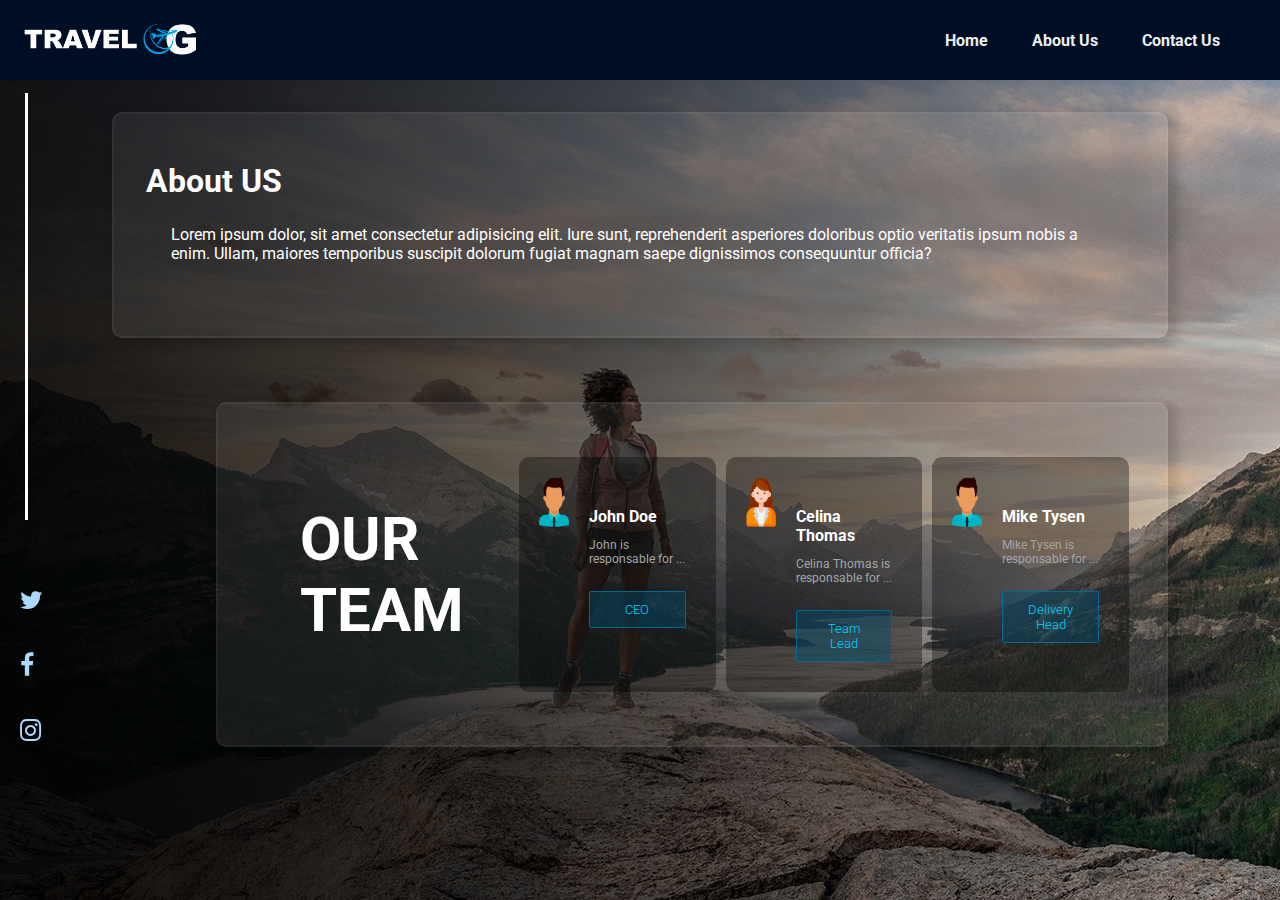
==== about.html @ 8196e84c "commited" ====
<!DOCTYPE html>
<html lang="en">

<head>
    <meta charset="UTF-8">
    <meta http-equiv="X-UA-Compatible" content="IE=edge">
    <meta name="viewport" content="width=device-width, initial-scale=1.0">
    <link rel="stylesheet" href="./style.css">
    <link href='https://fonts.googleapis.com/css?family=Roboto' rel='stylesheet'>
    <link rel="stylesheet" href="https://cdnjs.cloudflare.com/ajax/libs/font-awesome/4.7.0/css/font-awesome.min.css">
    <title>About US | Travel Plan OG</title>
</head>

<body>
    <nav>
        <img src="img/logo.png" alt="">
        <ul>
            <li><a href="./index.html" id="home">Home </a></li>
            <li><a href="./about.html" id="about">About Us </a></li>
            <li><a href="./contact.html" id="contact">Contact Us </a></li>
        </ul>
 
    </nav>

    <main>
        <div class="socialMedia">
            <img src="./img/line.png" alt="">
            <a href="#"><i class="fa fa-twitter" ></i></a>
            <a href="#"><i class="fa fa-facebook"></i></a>
            <a href="#"><i class="fa fa-instagram"></i></a>

        </div>
       <div class="about">
        <div class="aboutus">
            <h1>About US</h1>
            <p>Lorem ipsum dolor, sit amet consectetur adipisicing elit. Iure sunt, reprehenderit asperiores doloribus optio veritatis ipsum nobis a enim. Ullam, maiores temporibus suscipit dolorum fugiat magnam saepe dignissimos consequuntur officia?</p>
        </div>

        <div class="ourteam">
            <div class="titleTeam">
                <h2>OUR<br>TEAM</h2>
            </div>
            <div class="teamSection">
                <div class="flexBox">
                    <img src="./img/person.png" class="personIcon" alt="">
                    <div class="oneFlex">
                        <h4>John Doe</h4>
                        <p>John is responsable for ...</p>
                        <button class="btnRole">CEO</button>
                    </div>
                </div>
            </div>
            <div class="teamSection">
                <div class="flexBox">
                    <img src="./img/personWoman.png" class="personIcon" alt="">
                    <div class="oneFlex">
                        <h4>Celina Thomas</h4>
                        <p>Celina Thomas is responsable for ...</p>
                        <button class="btnRole">Team Lead</button>
                    </div>
                </div>
            </div>
            <div class="teamSection">
                <div class="flexBox">
                    <img src="./img/person.png" class="personIcon" alt="">
                    <div class="oneFlex">
                        <h4>Mike Tysen</h4>
                        <p>Mike Tysen is responsable for ...</p>
                        <button class="btnRole">Delivery Head</button>
                    </div>
                </div>
            </div>

        </div>
    </div>
        
    </main>

</body>

</html>
---- style.css ----
*{
    margin: 0;
    padding: 0;
    box-sizing: border-box;
    font-family:'Roboto'
}
body {
    background-image: url('./img/travel-bg.jpeg');
    background-position: top right;
    background-attachment: fixed;
}
nav {
    background-color: #000e25e6;
    padding: 20px;
    margin-bottom: 100px;
    display: flex;
    align-items: center;
    justify-content: space-between;
    position: fixed;
    width: 100%;
    max-height: 80px;
    z-index: 1;
  }
  nav:hover{
    background-color: #000e25;
  }
  nav img {
    height: 40px;
  }
  nav ul {
    list-style-type: none;
  }
  nav ul li {
    display: inline;
    margin-right: 40px;
  }
  nav a {
    text-decoration: none;
    color: #eeeeee;
    font-weight: bold;
  }
  nav a:hover {
    text-decoration: none;
    color: #aed9ff;
    font-weight: bold;
  }

  main {
    
    display: flex;
  }

  .mainContent  {
    display: inline-flex;
    justify-content: space-between;
    flex-wrap: wrap;
    width: 100%;
    padding: 10px;
    margin-top: 4rem;
  }

  .section {
    flex: 1;
    padding: 40px 20px;
  }

  .flexBox {
    display: inline-flex;
  }
  .oneFlex {
    flex: 1;
    padding: 10px;
    margin-top: 20px
  }

  .oneFlex p {
    font-size: 12px;
    padding-top: 12px;
    color: #a6a6a6;
  }

  .teamSection {
    flex: 1;
    background-color: #00000059;
    border-radius: 10px;
    padding: 20px 20px;
    margin: 5px;

  }
  .titleTeam{
    align-content: center;
    padding: 0px 50px;
    font-size: 40px;
  }

  .btnRole {
        border: 0.1em solid #006896;
        padding: 10px 20px;
        width: 100%;
        border-radius: 0.12em;
        box-sizing: border-box;
        font-family: 'Roboto', sans-serif;
        font-weight: 300;
        color: #00d5ff;
        background-color: #004c6f6e;
        text-align: center;
        transition: all 0.2s;
    }
    .btnRole:hover{
        color: #3edfff;
        background-color: #004c6fd9;
    }
    @media all and (max-width:30em){
        .btnRole{
        display:block;
        margin:0.4em auto;
        }
     }


  .rightContent {
    padding: 40px 10px 0px 60px;
    color: #FFFFFF;
    
  }

  .rightContent h1{
    font-size: 80px;
    font-weight: 800;
    padding: 50px;
    
  }

  .leftContent {
        background-color: #ffffffcc;
        border-radius: 10px;
        margin-bottom: 30px;
    }

    .leftContent h2 {
        font-size: 20px;
        font-weight: 300;
        padding: 10px;
    }

    .leftContent img {
        width: 100%;
        border-radius: 10px 10px 0 0;
    }
    .info {
        padding: 15px 15px 25px;
    }
    
    #btnBook{
        border:0.1em solid #FFFFFF;
        padding:10px 80px;
        width: 100%;
        margin:20px 0px;
        border-radius:0.12em;
        box-sizing: border-box;
        cursor: pointer;
        font-family:'Roboto',sans-serif;
        font-weight:300;
        color:#FFFFFF;
        background-color: #0000000c;
        text-align:center;
        transition: all 0.2s;
    }
    #btnBook:hover{
        color:#000000;
        background-color:#FFFFFF;
    }
    @media all and (max-width:30em){
        #btnBook{
        display:block;
        margin:0.4em auto;
        }
     }
    
  .socialMedia{
    max-width: 50px;
    display: block;
    text-align: center;
    position: fixed;
    margin-top: 4rem;
  }
  .socialMedia .fa {
    color: #aed9ff;
    font-size: 25px;
    padding: 20px;
  }
  .socialMedia .fa:hover {
    color: #FFFFFF;
  }

  #destinationInput {
    width: 300px;
    height: 40px;
    padding: 15px;
    margin: 0px 10px;
    border-radius: 10px;
  }

  #btnSearch {
    border: 0.1em solid #006896;
    padding: 10px 20px;
    margin: 20px 0px;
    border-radius: 0.12em;
    box-sizing: border-box;
    cursor: pointer;
    font-family: 'Roboto', sans-serif;
    font-weight: 300;
    color: #00d5ff;
    background-color: #004c6f6e;
    text-align: center;
    transition: all 0.2s;
}

#btnSearch:hover{
    color: #ffffff;
    background-color: #004c6fd9;
}
@media all and (max-width:30em){
    #btnVisit{
    display:block;
    margin:0.4em auto;
    }
 }

    #btnReset {
        border:0.1em solid #FFFFFF;
        padding: 10px 20px;
        margin: 20px 0px;
        border-radius: 0.12em;
        box-sizing: border-box;
        cursor: pointer;
        font-family: 'Roboto', sans-serif;
        font-weight: 300;
        color:#FFFFFF;
        background-color: #0000000c;
        text-align: center;
        transition: all 0.2s;
    }
    #btnReset:hover{
        color:#000000;
        background-color:#FFFFFF;
    }
    @media all and (max-width:30em){
        #btnReset{
        display:block;
        margin:0.4em auto;
        }
     }

    #btnVisit{
        border: 0.1em solid #004c6f6e;
        padding: 10px 50px;
        border-radius: 0.12em;
        box-sizing: border-box;
        cursor: pointer;
        font-family: 'Roboto', sans-serif;
        font-weight: 300;
        color: #ffffff;
        background-color: #004c6f6e;
        text-align: center;
        transition: all 0.2s;
    }
    #btnVisit:hover{
        color: #ffffff;
        background-color: #004c6fd9;
    }
    @media all and (max-width:30em){
        #btnVisit{
        display:block;
        margin:0.4em auto;
        }
     }

    


     /* AboutUS Content  */
     .about {
        color: white;
        padding: 5rem;
     }

     .aboutus {
        border: 2px solid #ffffff0d;
        background-color: #c1c1c11b;
        box-shadow: 5px 5px 10px 5px #00000024;
        border-radius: 10px;
        margin: 2rem;
        float: left;
        padding: 3rem 2rem;
     }
     .aboutus p {
        margin: 25px;
     }

     .ourteam {
        display: flex;
        border: 2px solid #ffffff0d;
        background-color: #c1c1c11b;
        box-shadow: 5px 5px 10px 5px #00000024;
        border-radius: 10px;
        margin: 2rem;
        float: right;
        width: 85%;
        padding: 3rem 2rem;
     }
     .personIcon{
        width: 30px;
        height: 50px;
        margin-right: 10px;
     }

     /* Contact FORM  */

     .btnContact{
        border: 0.1em solid #006896;
        padding: 10px 80px;
        margin: 20px 0px;
        border-radius: 0.12em;
        box-sizing: border-box;
        cursor: pointer;
        font-family: 'Roboto', sans-serif;
        font-weight: 300;
        color: #00d5ff;
        background-color: #004c6f6e;
        text-align: center;
        transition: all 0.2s;
    }
    .btnContact:hover{
        color: #3edfff;
        background-color: #004c6fd9;
    }
    @media all and (max-width:30em){
        .btnContact{
        display:block;
        margin:0.4em auto;
        }
     }

     #contactForm {
        margin: 0 auto;
      }
      #contactForm input,
      #contactForm textarea {
        width: 100%;
        margin-bottom: 25px;
        padding: 8px;
      }
      .contactContent h1,p{
        margin-bottom: 25px;
      }
      #contactForm button {
        width: 100%;
      }

      .contactContent{
        color: white;
        background-color: #0000002f;
        border-radius: 10px;
        padding: 3rem;
      }
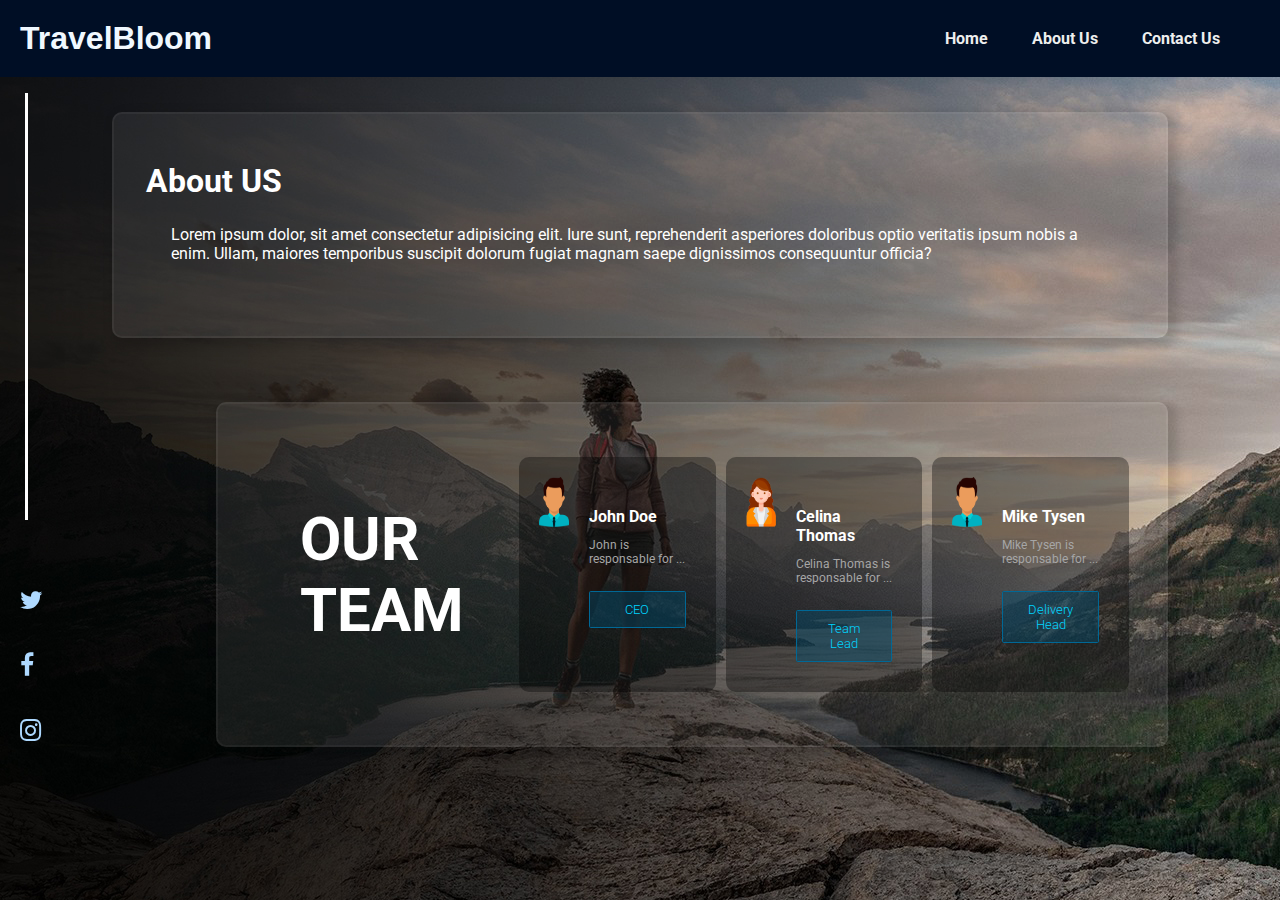
==== commit 907dc06a: "commited" ====
--- a/about.html
+++ b/about.html
@@ -13,7 +13,7 @@
 
 <body>
     <nav>
-        <img src="img/logo.png" alt="">
+        <h1 style="color: aliceblue; font-family: 'Lucida Sans', 'Lucida Sans Regular', 'Lucida Grande', 'Lucida Sans Unicode', Geneva, Verdana, sans-serif;">TravelBloom</h1>
         <ul>
             <li><a href="./index.html" id="home">Home </a></li>
             <li><a href="./about.html" id="about">About Us </a></li>
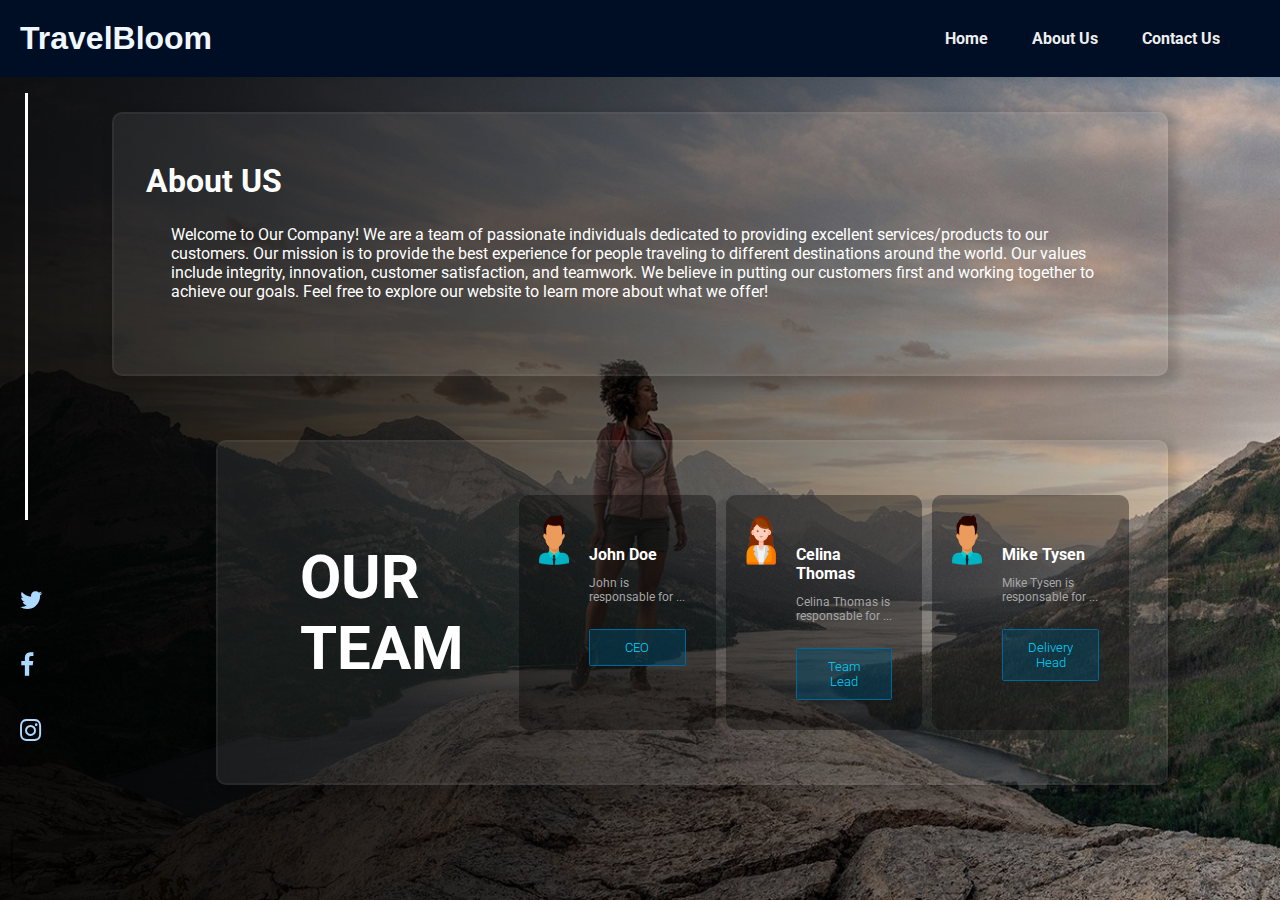
==== commit 9c54a432: "commited" ====
--- a/about.html
+++ b/about.html
@@ -33,7 +33,7 @@
        <div class="about">
         <div class="aboutus">
             <h1>About US</h1>
-            <p>Lorem ipsum dolor, sit amet consectetur adipisicing elit. Iure sunt, reprehenderit asperiores doloribus optio veritatis ipsum nobis a enim. Ullam, maiores temporibus suscipit dolorum fugiat magnam saepe dignissimos consequuntur officia?</p>
+            <p>Welcome to Our Company! We are a team of passionate individuals dedicated to providing excellent services/products to our customers. Our mission is to provide the best experience for people traveling to different destinations around the world. Our values include integrity, innovation, customer satisfaction, and teamwork. We believe in putting our customers first and working together to achieve our goals. Feel free to explore our website to learn more about what we offer!</p>
         </div>
 
         <div class="ourteam">
--- a/style.css
+++ b/style.css
@@ -5,10 +5,13 @@
     font-family:'Roboto'
 }
 body {
-    background-image: url('./img/travel-bg.jpeg');
-    background-position: top right;
-    background-attachment: fixed;
+  background-image: url('./img/travel-bg.jpeg');
+  background-position: top right;
+  background-attachment: fixed;
+  background-repeat: no-repeat;
+  background-size: cover;
 }
+
 nav {
     background-color: #000e25e6;
     padding: 20px;
